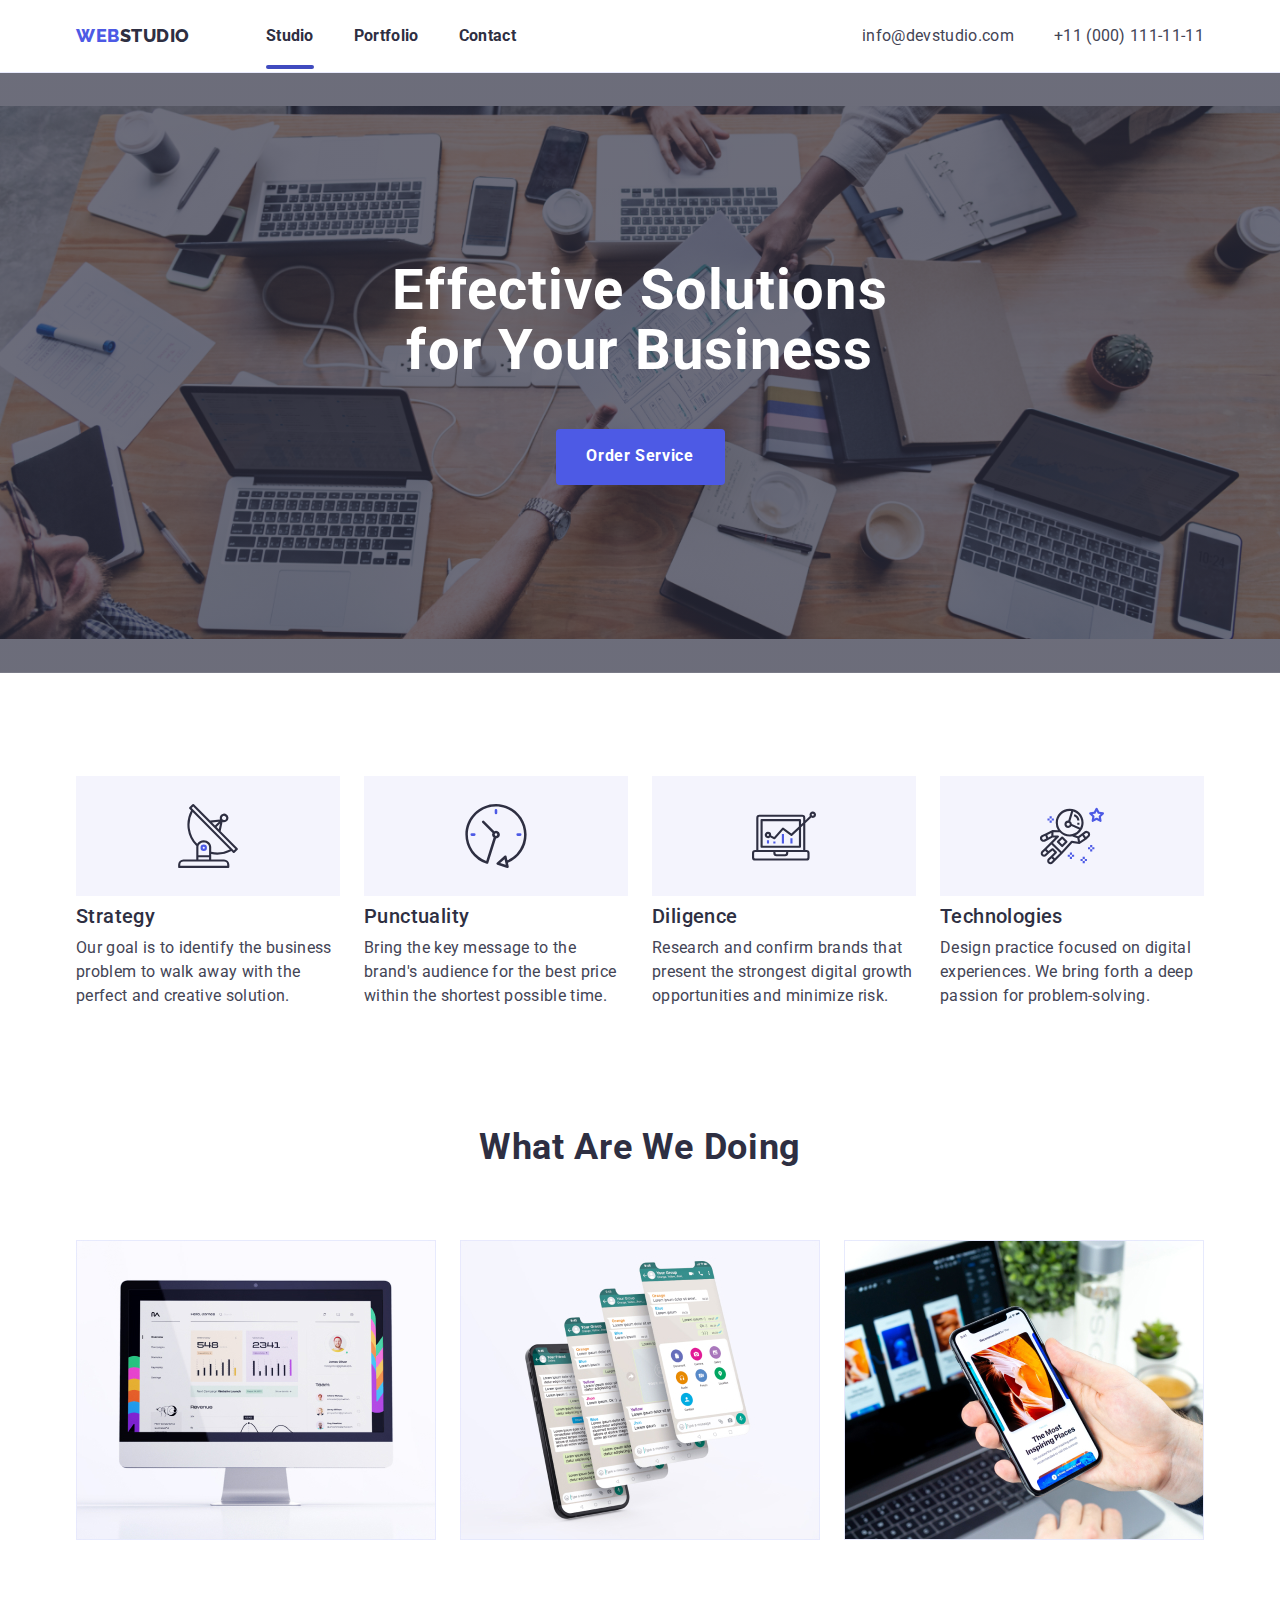
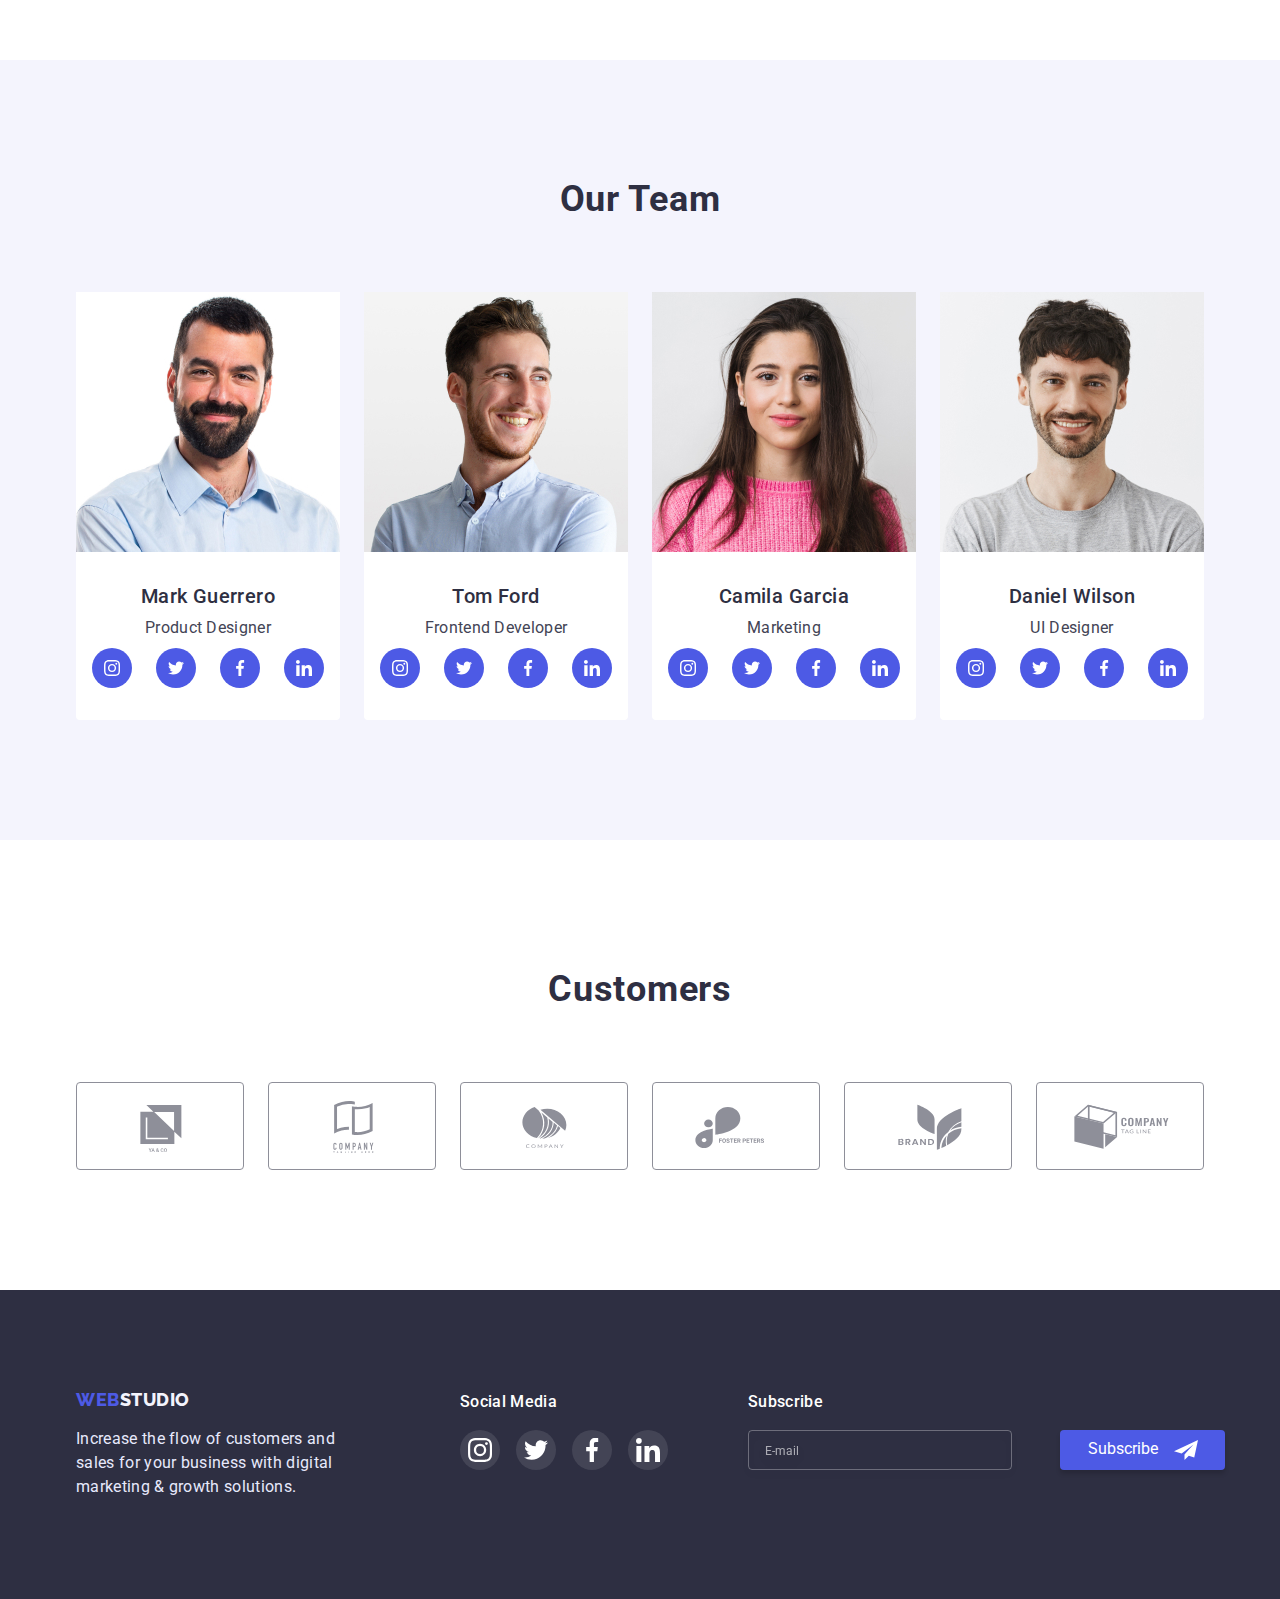
==== index.html @ 1f93812c "Initial commit" ====
<!DOCTYPE html>
<html lang="en">
<head>
    <meta charset="UTF-8">
    <meta http-equiv="X-UA-Compatible" content="IE=edge">
    <meta name="viewport" content="width=device-width, initial-scale=1.0">
    <title>WEBSTUDIO</title>
    <link rel="preconnect" href="https://fonts.googleapis.com">
    <link rel="preconnect" href="https://fonts.gstatic.com" crossorigin>
    <link href="https://fonts.googleapis.com/css2?family=Raleway:wght@800&family=Roboto:wght@400;500;700&display=swap" rel="stylesheet">
    <link rel="stylesheet" href="./css/modern-normalize.css">
    <link rel="stylesheet" href="./css/styles.css">
</head>
<body>
    <header class="header-site"> 
        <div class="container">
            
            <nav class="navigation">
                <a href=“/“ class="header-logo link"> <span class="header-logo-item">WEB</span>STUDIO</a>
                <ul class="header-list list ">
                    <li class="header-item">
                        <a href="./index.html" class="header-link link current ">Studio</a></li>
                    <li class="header-item">
                        <a href="./portfolio.html" class="header-link link  ">Portfolio</a></li>
                    <li class="header-item">
                        <a href="/contact" class="header-link link  ">Contact</a></li>
                </ul>
     </nav>
            <a href="mailto:info@devstudio.com" class="header-mail link" >info@devstudio.com </a>   
            <a href="tel:+110001111111" class="header-tel link" >+11 (000) 111-11-11</a>    
    </div>        
    </header>

    <main class="main-site">
        <section class="hero">
            <div class="container">
                    <h1 class="hero-title">Effective Solutions <br> for Your Business</h1>
                     <button type="button" class="hero-btn" data-modal-open>Order Service</button> 
                     <div>
                </section>
       <section class="solution">
        <div class="container">
            <!-- <ul class="solution-icons-list list">
                <li class="solution-icon-item">
                   
                </li>
                <li class="solution-icon-item">
                     
                </li>
                <li class="solution-icon-item">
                     
                </li>
                <li class="solution-icon-item">
                    
                </li>
            </ul> -->
        <ul class="solution-list list">
            <li class="solution-item"> 
                <div class="solution-icon-item">
                     <svg class="solution-icon" width="64px" height="64px">
                        <use href="./img/sprite.svg#icon-antenna"></use>
                    </svg> 
                </div>  
                     <h3 class="solution-pre-title">Strategy</h3> 
                       <p class="solution-item-text">
                        Our goal is to identify the business 
                        problem to walk away with the 
                        perfect and creative solution.
                        </p>              
            </li>
            <li class="solution-item">
                <div class="solution-icon-item">
                     <svg class="solution-icon" width="64px" height="64px">
                        <use href="./img/sprite.svg#icon-clock"></use>
                    </svg>    
                </div>                   
                <h3 class="solution-pre-title">Punctuality</h3> 
                <p class="solution-item-text">Bring the key message to the 
                brand's audience for the best price 
                   within the shortest possible time. </p>
               
            </li>
            <li class="solution-item">
                <div class="solution-icon-item">
                 <svg class="solution-icon" width="64px" height="64px">
                        <use href="./img/sprite.svg#icon-diagram"></use>
                    </svg>         
                 </div>     
                <h3 class="solution-pre-title">Diligence</h3> 
                    <p class="solution-item-text"> Research and confirm brands that 
                    present the strongest digital growth
                    opportunities and minimize risk. </p>               
            </li>
            <li class="solution-item"> 
                <div class="solution-icon-item">
                 <svg class="solution-icon" width="64px" height="64px">
                        <use href="./img/sprite.svg#icon-astronaut"></use>
                    </svg>   
                 </div>                           
                <h3 class="solution-pre-title">Technologies</h3>
                   <p class="solution-item-text">Design practice focused on digital
                experiences. We bring forth a deep 
                   passion for problem-solving. </p>              
            </li>
        </ul>
            </div>
        </section>    
        <section class="work">
            <div class="container">
            <h2 class="work-title"> What are we doing </h2>
                <ul class="work-list list">
                    <li class="work-item"><img src="img/computer.jpg" alt="computer" width="360" height="300"></li>
                    <li class="work-item"><img src="img/phones.jpg" alt="phones" width="360" height="300"></li>
                    <li class="work-item"><img src="img/phone-laptop.jpg" alt="phone-laptop" width="360" height="300"></li>
                </ul>
            </div>               
        </section>
        <section class="team">
            <div class="container">
            <h2 class="team-title"> Our Team </h2>
                <ul class="team-list list">
                    <li class="team-item">
                        <img class="team-item-img"  src="img/Mark-Guerrero.jpg" alt="Foto Mark-Guerrero" width="264" />
                        <div class="team-item-padding">
                            <h3 class="team-item-name" >Mark Guerrero</h3>
                        <p class="team-item-position">Product Designer</p>
                        <ul class="team-soc-list list">
                            <li class="team-soc-item">
                            <a href="" class="team-soc-link link">
                                <svg class="team-icon" width="16px" height="16px">
                        <use href="./img/sprite.svg#icon-instagram"></use>
                    </svg>
                            </a>
                        </li>
                            <li class="team-soc-item">
                                <a href="" class="team-soc-link link">
                                    <svg class="team-icon" width="16px" height="16px">
                        <use href="./img/sprite.svg#icon-twitter"></use>
                    </svg>
                                </a>
                            </li>
                            <li class="team-soc-item">
                                <a href="" class="team-soc-link link">
                                    <svg class="team-icon" width="16px" height="16px">
                        <use href="./img/sprite.svg#icon-facebook"></use>
                    </svg>
                                </a>
                            </li>
                            <li class="team-soc-item">
                                <a href="" class="team-soc-link link">
                                    <svg class="team-icon" width="16px" height="16px">
                        <use href="./img/sprite.svg#icon-linkedin"></use>
                 </svg>
                                </a>
                            </li>
                        </ul>
                        </div>
                    </li>
                    <li class="team-item">
                        <img class="team-item-img" src="img/Tom-Ford.jpg" alt="Foto Tom-Ford" width="264" />
                        <div class="team-item-padding">
                        <h3 class="team-item-name" >Tom Ford</h3>
                        <p class="team-item-position">Frontend Developer</p>
                        <ul class="team-soc-list list">
                            <li class="team-soc-item">
                            <a href="" class="team-soc-link link">
                                <svg class="team-icon" width="16px" height="16px">
                        <use href="./img/sprite.svg#icon-instagram"></use>
                    </svg>
                            </a>
                        </li>
                            <li class="team-soc-item">
                                <a href="" class="team-soc-link link">
                                    <svg class="team-icon" width="16px" height="16px">
                        <use href="./img/sprite.svg#icon-twitter"></use>
                    </svg>
                                </a>
                            </li>
                            <li class="team-soc-item">
                                <a href="" class="team-soc-link link">
                                    <svg class="team-icon" width="16px" height="16px">
                        <use href="./img/sprite.svg#icon-facebook"></use>
                    </svg>
                                </a>
                            </li>
                            <li class="team-soc-item">
                                <a href="" class="team-soc-link link">
                                    <svg class="team-icon" width="16px" height="16px">
                        <use href="./img/sprite.svg#icon-linkedin"></use>
                 </svg>
                                </a>
                            </li>
                        </ul>
                        </div>
                    </li>
                    <li class="team-item">
                        <img class="team-item-img" src="img/Camila-Garcia.jpg" alt="Foto Camila-Garcia" width="264" />
                        <div class="team-item-padding">
                        <h3 class="team-item-name" >Camila Garcia</h3>
                        <p class="team-item-position">Marketing</p>
                        <ul class="team-soc-list list">
                            <li class="team-soc-item">
                            <a href="" class="team-soc-link link">
                                <svg class="team-icon" width="16px" height="16px">
                        <use href="./img/sprite.svg#icon-instagram"></use>
                    </svg>
                            </a>
                        </li>
                            <li class="team-soc-item">
                                <a href="" class="team-soc-link link">
                                    <svg class="team-icon" width="16px" height="16px">
                        <use href="./img/sprite.svg#icon-twitter"></use>
                    </svg>
                                </a>
                            </li>
                            <li class="team-soc-item">
                                <a href="" class="team-soc-link link">
                                    <svg class="team-icon" width="16px" height="16px">
                        <use href="./img/sprite.svg#icon-facebook"></use>
                    </svg>
                                </a>
                            </li>
                            <li class="team-soc-item">
                                <a href="" class="team-soc-link link">
                                    <svg class="team-icon" width="16px" height="16px">
                        <use href="./img/sprite.svg#icon-linkedin"></use>
                 </svg>
                                </a>
                            </li>
                        </ul>
                        </div>
                    </li>
                    <li class="team-item">
                        <img class="team-item-img" src="img/Daniel-Wilson.jpg" alt="Foto Daniel-Wilson" width="264" />
                        <div class="team-item-padding">
                        <h3 class="team-item-name">Daniel Wilson</h3>
                        <p class="team-item-position">UI Designer</p>
                        <ul class="team-soc-list list">
                            <li class="team-soc-item">
                            <a href="" class="team-soc-link link">
                                <svg class="team-icon" width="16px" height="16px">
                        <use href="./img/sprite.svg#icon-instagram"></use>
                    </svg>
                            </a>
                        </li>
                            <li class="team-soc-item">
                                <a href="" class="team-soc-link link">
                                    <svg class="team-icon" width="16px" height="16px">
                        <use href="./img/sprite.svg#icon-twitter"></use>
                    </svg>
                                </a>
                            </li>
                            <li class="team-soc-item">
                                <a href="" class="team-soc-link link">
                                    <svg class="team-icon" width="16px" height="16px">
                        <use href="./img/sprite.svg#icon-facebook"></use>
                    </svg>
                                </a>
                            </li>
                            <li class="team-soc-item">
                                <a href="" class="team-soc-link link">
                                    <svg class="team-icon" width="16px" height="16px">
                        <use href="./img/sprite.svg#icon-linkedin"></use>
                 </svg>
                                </a>
                            </li>
                        </ul>
                        </div>
                    </li>
                </ul>
            </div>
            </section>
            <section class="customers">
                <div class="container">
                    <h2 class="customers-title">Customers</h2>

                    <ul class="customers-list list">
                        <li class="customers-item"> <a href="" class="customers-link link">
                            <svg class="customers-icon" width="104px" height="56px">
                                <use href="./img/sprite.svg#icon-Logo"></use>
                            </svg>
                        </a>
                        </li>
                        <li class="customers-item">  <a href="" class="customers-link link">
                              <svg class="customers-icon" width="104px" height="56px">
                                <use href="./img/sprite.svg#icon-Logo-2"></use>
                            </svg>
                        </a>
                        </li>
                        <li class="customers-item"> <a href="" class="customers-link link">
                              <svg class="customers-icon" width="104px" height="56px">
                                <use href="./img/sprite.svg#icon-Logo-3"></use>
                            </svg>
                        </a>
                        </li>
                        <li class="customers-item"> <a href="" class="customers-link link">
                              <svg class="customers-icon" width="104px" height="56px">
                                <use href="./img/sprite.svg#icon-Logo-4"></use>
                            </svg>
                        </a>
                        </li>
                        <li class="customers-item"> <a href="" class="customers-link link">
                              <svg class="customers-icon" width="104px" height="56px">
                                <use href="./img/sprite.svg#icon-Logo-5"></use>
                            </svg>
                        </a>
                        </li>
                        <li class="customers-item"> <a href="" class="customers-link link">
                              <svg class="customers-icon" width="104px" height="56px">
                                <use href="./img/sprite.svg#icon-Logo-6"></use>
                            </svg>
                        </a>
                        </li>
                    </ul>
                </div>
            </section>
    </main>
        
    <footer class="footer-site">
        <div class="container">
            <div class="footer-items">
            <div class="footer-first-block">
            <a href=“/“ class="footer-logo link"  > <span class="foter-logo-item">WEB</span>STUDIO </a>                                
                   <p class="footer-text"> 
                   Increase the flow of customers and
                   sales for your business with digital
                   marketing & growth solutions.
                   </p>
               </div>
                <div class="social">
                    <h2 class="footer-social-title">Social media</h2>
                    <ul class="social-list list">
                        <li class="social-item">
                            <a href="" class="social-link">
                        <svg class="footer-soc-icon" width="24px" height="24px">
                        <use href="./img/sprite.svg#icon-instagram"></use>
                        </svg>
                        </a>
                    </li>
                        <li class="social-item">
                            <a href="" class="social-link">
                            <svg class="footer-soc-icon" width="24px" height="24px">
                            <use href="./img/sprite.svg#icon-twitter"></use>
                        </svg>
                            </a>
                        </li>
                        <li class="social-item">
                            <a href="" class="social-link">
                            <svg class="footer-soc-icon" width="24px" height="24px">
                            <use href="./img/sprite.svg#icon-facebook"></use>
                            </svg>
                        </a>
                    </li>
                        <li class="social-item">
                            <a href="" class="social-link">
                            <svg class="footer-soc-icon" width="24px" height="24px">
                            <use href="./img/sprite.svg#icon-linkedin"></use>
                            </svg>
                            </a>
                        </li>
                    </ul>
                </div>
           

             <div class="subscribe">
                <h2 class="subscribe-title">Subscribe</h2>
                    <form action="" class="subscribe-form">
                        <input type="email" class="subscribe-input" name="user_e-mail" placeholder="E-mail" required>
                        <div class="subscribe-btn-position">
                        <button type="submit" class="subscribe-button">Subscribe
                             <svg class="subscribe-btn-sprite" width="24px" height="24px">
                            <use href="./img/sprite.svg#icon-Subscribe"></use>
                            </svg>
                        </button>
                    </div>
                    </form>
                
             </div>
             </div>
           </div>  
    </footer>    
    <div class="backdrop is-hidden" data-modal>
			<div class="modal">
				<button type="button" class="modal-close-btn" data-modal-close >
					<svg class="modal-close-btn-icon" width="8px" height="8px"> 
					<use href="./img/sprite.svg#icon-close"></use>
				</svg>
				</button>
				<p class="text-message">Leave your contacts and we will call you back</p>
				<form class="modal-form">
					<label class="modal-form-field">
						<span class="modal-form-input-desc">Name</span>	
						<span class="modal-form-input-wrapper">
						<input 
						type="text" 
						name="user_name" 
						class="modal-form-input"
						required
						pattern="[a-zA-Za-яА-Я]+"
						minlength="2"
						/>
						<span class="modal-form-input-icon">
					
						<svg class="form-icon" width="18px" height="18px">
						<use href="./img/sprite.svg#icon-person-modal"></use>
						</svg>
					</span>
						</span>
					</label>
					<label class="modal-form-field">
						<span class="modal-form-input-desc">Phone</span>
						<span class="modal-form-input-wrapper">	
						<input
						 type="tel" 
						name="user_phone" 
						class="modal-form-input" 
						required 
						pattern="[0-9]{3}-[0-9]{3}-[0-9]{2}-[0-9]{2}"
						title="xxx-xxx-xx-xx"
						/>
						<span class="modal-form-input-icon">
						<svg class="form-icon" width="18px" height="18px">
						<use href="./img/sprite.svg#icon-phone-modal"></use>
						</svg>
					</span>

						</span>
					</label>
					<label class="modal-form-field">
						<span class="modal-form-input-desc">Email</span>	
						<span class="modal-form-input-wrapper">	
						<input
						 type="email"
						 name="user_email" 
						 class="modal-form-input" 
						 required 
						 />
						 <span class="modal-form-input-icon">
						<svg class="form-icon" width="18px" height="18px">
						<use href="./img/sprite.svg#icon-email-modal"></use>
						</svg>

						 </span>
						 </span>
					</label>
					<label class="modal-form-field">
						<span class="modal-form-input-desc">Comment</span>	
						<textarea
						name="user_message"
	
						class="modal-form-message"
						placeholder="Text input"
						></textarea>
					</label>
					<input id="user-policy" type="checkbox" name="user_policy" class="modal-form-check visually-hidden" />
					<label for="user-policy" class="modal-form-check-desc">I accept the terms and conditions of the&nbsp;<a href="">Privacy Policy</a>
					</label>
					<button type="submit" class="modal-form-submit">Send</button>

				</form>
				

			</div>

		</div>
		<script src="./modal.js"></script>
</body>                
</html>
---- css/styles.css ----
/** @format */

:root {
  --first-text-color: #ffffff;
  --second-text-color: #2e2f42;
  --third-text-color: #434455;
}
p,
h1,
h2,
h3,
h4,
h5,
h6 {
  margin: 0;
}
ul,
ol {
  margin: 0;
  padding-left: 0;
}

img {
  display: block;
}
body {
  font-family: "Roboto", sans-serif;
}
.list {
  list-style: none;
}
.link {
  text-decoration: none;
}
.container {
  width: 1158px;
  padding-left: 15px;
  padding-right: 15px;
  margin: 0 auto;
  /* border: 1px solid red; */
}

/*-----------------HEADER--------------- */
.header-site {
  background-color: var(--first-text-color);
  padding-top: 24px;
  padding-bottom: 24px;
  border-bottom: 1px solid #e7e9fc;
}
.header-site > .container {
  display: flex;
  align-items: center;
}
.navigation {
  display: flex;
  align-items: center;
  margin-right: auto;
  gap: 76px;
}
.header-list {
  display: flex;
  gap: 40px;
}
.header-logo {
  font-family: "Raleway", sans-serif;
  font-weight: 800;
  font-size: 18px;
  line-height: 1.33;
  letter-spacing: 0.03em;
  text-transform: uppercase;
  color: var(--second-text-color);
}
.header-logo-item {
  font-family: "Raleway", sans-serif;
  font-weight: 800;
  font-size: 18px;
  line-height: 1.33;
  letter-spacing: 0.03em;
  text-transform: uppercase;
  color: #4d5ae5;
}
.header-link:hover {
  color: #404bbf;
}
.header-link:focus {
  color: #404bbf;
}
.header-link {
  font-weight: 700;
  font-size: 16px;
  line-height: 1.5;
  letter-spacing: 0.02em;
  color: var(--second-text-color);
  position: relative;
  transition: color 250ms cubic-bezier(0.4, 0, 0.2, 1);
}
.header-link.current::after {
  content: "";
  position: absolute;
  width: 100%;
  height: 4px;
  background: #404bbf;
  border-radius: 2px;
  left: 0;
  bottom: -24px;
}
.header-mail {
  font-size: 16px;
  line-height: 1.5;
  letter-spacing: 0.02em;
  color: var(--third-text-color);
  margin-right: 40px;
  transition: color 250ms cubic-bezier(0.4, 0, 0.2, 1);
}
.header-mail:hover {
  color: #404bbf;
}
.header-mail:focus {
  color: #404bbf;
}
.header-tel {
  font-size: 16px;
  line-height: 1.5;
  letter-spacing: 0.02em;
  text-transform: uppercase;
  color: var(--third-text-color);
  transition: color 250ms cubic-bezier(0.4, 0, 0.2, 1);
}
.header-tel:hover {
  color: #404bbf;
}
.header-tel:focus {
  color: #404bbf;
}

/*-----------------MAIN S-1--------------- */
.hero {
  background-image: linear-gradient(
      rgba(46, 47, 66, 0.7),
      rgba(46, 47, 66, 0.7)
    ),
    url(../img/people-office\ .jpg);
  background-repeat: no-repeat;
  background-position: center;
  background-size: 100%;
  padding-top: 188px;
  padding-bottom: 188px;
  display: flex;
}
.hero-title {
  font-weight: 700;
  font-size: 56px;
  line-height: 1.07;
  text-align: center;
  letter-spacing: 0.02em;
  color: var(--first-text-color);
  margin-bottom: 48px;
}
.hero-btn {
  width: 169px;
  height: 56px;
  font-family: inherit;
  font-weight: 700;
  font-size: 16px;
  line-height: 1.18;
  letter-spacing: 0.04em;
  align-items: center;
  cursor: pointer;
  color: var(--first-text-color);
  background: #4d5ae5;
  border: none;
  border-radius: 4px;
  display: block;
  margin: auto;
  transition: box-shadow 250ms cubic-bezier(0.4, 0, 0.2, 1);
}
.hero-btn:hover {
  box-shadow: 0px 4px 4px rgba(0, 0, 0, 0.15);
}
/*-----------------MAIN S-2--------------- */
.solution {
  background-color: var(--first-text-color);
  padding-top: 103px;
}

/* .solution-icons-list {
  display: flex;
  gap: 24px;
  margin-bottom: 8px;
} */

.solution-list {
  display: flex;
  gap: 24px;
}
.solution-item {
  width: 264px;
}
.solution-pre-title {
  font-weight: 500;
  font-size: 20px;
  line-height: 1.2;
  letter-spacing: 0.02em;
  color: #2e2f42;
  margin-bottom: 8px;
}
.solution-item-text {
  font-size: 16px;
  line-height: 1.5;
  letter-spacing: 0.02em;
  color: var(--third-text-color);
}
.solution-icon-item {
  background-color: #f4f4fd;
  width: 264px;
  height: 120px;
  display: flex;
  justify-content: center;
  align-items: center;
  margin-bottom: 8px;
}

/*-----------------MAIN S-3--------------- */
.work {
  background-color: var(--first-text-color);
  padding-top: 120px;
  padding-bottom: 120px;
}
.work-title {
  font-weight: 700;
  font-size: 36px;
  line-height: 1.11;
  text-align: center;
  letter-spacing: 0.02em;
  text-transform: capitalize;
  color: var(--second-text-color);
}
.work-list {
  display: flex;
  gap: 24px;
  margin-top: 72px;
}
.work-item {
}
/*-----------------MAIN S-4--------------- */
.team {
  background-color: #f4f4fd;
  padding-top: 120px;
  padding-bottom: 120px;
}
.team-title {
  font-weight: 700;
  font-size: 36px;
  line-height: 1.11;
  text-align: center;
  letter-spacing: 0.02em;
  text-transform: capitalize;
  color: var(--second-text-color);
}
.team-list {
  display: flex;
  gap: 24px;
  margin-top: 72px;
}

.team-item {
  background-color: var(--first-text-color);
  border-radius: 0px 0px 4px 4px;
  transition: box-shadow 250ms cubic-bezier(0.4, 0, 0.2, 1);
}
.team-item:hover {
  box-shadow: 0px 1px 6px rgba(46, 47, 66, 0.08),
    0px 1px 1px rgba(46, 47, 66, 0.16), 0px 2px 1px rgba(46, 47, 66, 0.08);
}
.team-item-name {
  font-weight: 500;
  font-size: 20px;
  line-height: 1.2;
  text-align: center;
  letter-spacing: 0.02em;
  color: var(--second-text-color);
}
.team-item-position {
  font-size: 16px;
  line-height: 1.5;
  text-align: center;
  letter-spacing: 0.02em;
  color: var(--third-text-color);
  margin-top: 8px;
}
.team-item-padding {
  padding: 32px 16px 32px 16px;
}
.team-soc-list {
  display: flex;
  justify-content: center;
  gap: 24px;
  padding-top: 8px;
}
.team-soc-item {
  width: 40px;
  height: 40px;
}
.team-soc-link {
  width: 100%;
  height: 100%;
  background-color: #4d5ae5;
  border-radius: 50%;
  display: flex;
  align-items: center;
  justify-content: center;
  transition: background-color 250ms cubic-bezier(0.4, 0, 0.2, 1);
}
.team-icon {
  fill: var(--first-text-color);
}
.team-soc-link:hover {
  background-color: #404bbf;
}
.team-soc-link:focus {
  background-color: #404bbf;
}
/*-----------------MAIN S-5--------------- */
.customers {
  background-color: #ffffff;
  padding-top: 130px;
  padding-bottom: 120px;
}
.customers-title {
  font-weight: 700;
  font-size: 36px;
  line-height: 1.11;
  text-align: center;
  letter-spacing: 0.02em;
  text-transform: capitalize;
  color: var(--second-text-color);
}
.customers-list {
  display: flex;
  gap: 24px;
  padding-top: 72px;
}
.customers-item {
  width: 168px;
  height: 88px;
}
.customers-link {
  display: flex;
  width: 100%;
  height: 100%;
  align-items: center;
  justify-content: center;
  border: 1px solid #8e8f99;
  border-radius: 4px;
  transition: border-color 250ms cubic-bezier(0.4, 0, 0.2, 1);
}
.customers-icon {
  fill: #8e8f99;
  transition: fill 250ms cubic-bezier(0.4, 0, 0.2, 1);
}
.customers-link:hover {
  border-color: #404bbf;
}
.customers-link:hover .customers-icon {
  fill: #404bbf;
}
.customers-link:focus {
  border-color: #404bbf;
}
.customers-link:focus .customers-icon {
  fill: #404bbf;
}

/*-----------------FOOTER--------------- */
.footer-site {
  background-color: var(--second-text-color);
  padding-top: 100px;
  padding-bottom: 100px;
}
.footer-first-block {
  margin-right: 120px;
}
.footer-logo {
  font-family: "Raleway";
  font-style: normal;
  font-weight: 800;
  font-size: 18px;
  line-height: 1.16;
  display: flex;
  align-items: center;
  letter-spacing: 0.03em;
  text-transform: uppercase;
  color: #f4f4fd;
}
.foter-logo-item {
  font-family: "Raleway", sans-serif;
  font-weight: 800;
  font-size: 18px;
  line-height: 1.16;
  letter-spacing: 0.03em;
  text-transform: uppercase;
  color: #4d5ae5;
}
.footer-text {
  width: 264px;
  font-size: 16px;
  line-height: 1.5;
  letter-spacing: 0.02em;
  color: #e7e9fc;
  margin-top: 16px;
}
.social {
}
.footer-social-title {
  font-weight: 500;
  font-size: 16px;
  line-height: 1.5;
  text-align: left;
  letter-spacing: 0.02em;
  text-transform: capitalize;
  color: var(--first-text-color);
}
.social-list {
  display: flex;
  align-items: center;
  justify-content: center;
  gap: 16px;
}
.social-item {
  width: 40px;
  height: 40px;
  margin-top: 16px;
}
.social-link {
  width: 100%;
  height: 100%;
  background-color: rgba(255, 255, 255, 0.1);
  border-radius: 50%;
  display: flex;
  align-items: center;
  justify-content: center;
  transition: background-color 250ms cubic-bezier(0.4, 0, 0.2, 1);
}
.social-link:hover {
  background-color: #31d0aa;
}
.social-link:focus {
  background-color: #31d0aa;
}
.footer-soc-icon {
  fill: var(--first-text-color);
}

.footer-items {
  display: flex;
}
.subscribe {
  padding-left: 80px;
}
.subscribe-title {
  font-weight: 500;
  font-size: 16px;
  line-height: 1.5;
  text-align: left;
  letter-spacing: 0.02em;
  text-transform: capitalize;
  color: var(--first-text-color);
}
.subscribe-form {
  display: flex;
  align-items: center;
  justify-content: center;
  gap: 24px;
  padding-top: 16px;
}
.subscribe-input {
  background: inherit;
  border: 1px solid rgba(255, 255, 255, 0.3);
  filter: drop-shadow(0px 4px 4px rgba(0, 0, 0, 0.15));
  border-radius: 4px;
  width: 264px;
  height: 40px;
  padding-left: 16px;
  color: #e7e9fc;
  font-size: 14px;
}
.subscribe-input::placeholder {
  font-size: 12px;
  line-height: 2;
  color: rgba(255, 255, 255, 0.6);
}
.subscribe-btn-position {
  display: flex;
}
.subscribe-button {
  position: relative;
  width: 165px;
  height: 40px;
  padding: 8px 24px;
  border-radius: 4px;
  background-color: #4d5ae5;
  box-shadow: 0px 4px 4px rgba(0, 0, 0, 0.15);
  border: 0;
  color: white;
  display: flex;
  transition: background-color 250ms cubic-bezier(0.4, 0, 0.2, 1);
  align-items: center;
  justify-content: center;
  margin-left: 24px;
  cursor: pointer;
}
.subscribe-button:hover {
  background-color: #404bbf;
  outline: none;
}
.subscribe-button:focus {
  background-color: #404bbf;
  outline: none;
}
.subscribe-btn-sprite {
  fill: var(--first-text-color);
  margin-left: 16px;
}

/*-----------------PORTFOLIO--------------- */
.header-site-portfolio {
  background-color: var(--first-text-color);
  padding-top: 24px;
  padding-bottom: 24px;
  border-bottom: 1px solid #e7e9fc;
}
.header-site-portfolio > .container {
  display: flex;
  align-items: center;
}
.section-portfolio {
  padding-top: 96px;
  padding-bottom: 120px;
}
.chose-list {
  display: flex;
  justify-content: center;
  gap: 24px;
}
.chose-item {
}
.chose-btn {
  font-weight: 700;
  font-size: 16px;
  line-height: 1.5;
  display: flex;
  align-items: center;
  text-align: center;
  letter-spacing: 0.04em;
  color: #4d5ae5;
  background: #f4f4fd;
  border: 1px solid #e7e9fc;
  border-radius: 4px;
  padding: 12px 24px 12px 24px;
  transition: color 250ms cubic-bezier(0.4, 0, 0.2, 1),
    box-shadow 250ms cubic-bezier(0.4, 0, 0.2, 1),
    background-color 250ms cubic-bezier(0.4, 0, 0.2, 1);
}
.chose-btn:hover {
  color: #ffffff;
  background-color: #404bbf;
  cursor: pointer;
  box-shadow: 0px 3px 1px rgba(0, 0, 0, 0.1), 0px 2px 1px rgba(0, 0, 0, 0.08),
    0px 2px 2px rgba(0, 0, 0, 0.12);
}
.chose-btn:focus {
  color: #ffffff;
  background: #404bbf;
  cursor: pointer;
  box-shadow: 0px 3px 1px rgba(0, 0, 0, 0.1), 0px 2px 1px rgba(0, 0, 0, 0.08),
    0px 2px 2px rgba(0, 0, 0, 0.12);
}
.gallery {
}
.gallery-list {
  display: flex;
  justify-content: center;
  column-gap: 24px;
  row-gap: 48px;
  flex-wrap: wrap;
  margin-top: 72px;
}
.gallery-item {
  width: 360px;
  height: 420px;
  /* border: 1px solid #e7e9fc; */
  transition: box-shadow 250ms cubic-bezier(0.4, 0, 0.2, 1);
}
.gallery-box {
  position: relative;
  overflow: hidden;
}
.gallery-text {
  position: absolute;
  top: 0;
  font-size: 16px;
  line-height: 1.5;
  color: var(--first-text-color);
  background-color: #4d5ae5;
  height: 100%;
  padding: 32px;
  transform: translateY(100%);
  transition: transform 250ms cubic-bezier(0.4, 0, 0.2, 1);
}
.gallery-item:hover .gallery-text {
  transform: translateY(0);
}
.gallery-item:hover {
  box-shadow: 0px 1px 6px rgba(46, 47, 66, 0.08),
    0px 1px 1px rgba(46, 47, 66, 0.16), 0px 2px 1px rgba(46, 47, 66, 0.08);
}
.gallery-item-pretitle {
  font-weight: 500;
  font-size: 20px;
  line-height: 1.2;
  letter-spacing: 0.02em;
  color: var(--second-text-color);
  margin-bottom: 8px;
  padding-left: 16px;
}
.gallery-item-position {
  font-size: 16px;
  line-height: 1.5;
  letter-spacing: 0.02em;
  padding-left: 16px;
  color: var(--third-text-color);
}
.gallery-item-padding {
  padding-top: 32px;
  padding-bottom: 32px;
  padding-left: 16px;
  padding-right: 16px;
}
/* ---------------------------MODAL---------------------- */
.backdrop {
  position: fixed;
  top: 0;
  left: 0;
  width: 100%;
  height: 100%;
  z-index: 100;
  background: rgba(46, 47, 66, 0.4);
  opacity: 1;
  transition: opacity 250ms cubic-bezier(0.4, 0, 0.2, 1),
    visibility 250ms cubic-bezier(0.4, 0, 0.2, 1);
  visibility: visible;
}
.modal {
  width: 408px;
  height: 576px;
  position: absolute;
  top: 50%;
  left: 50%;
  transform: translate(-50%, -50%);

  background: #fcfcfc;
  box-shadow: 0px 1px 1px rgba(0, 0, 0, 0.14), 0px 1px 3px rgba(0, 0, 0, 0.12),
    0px 2px 1px rgba(0, 0, 0, 0.2);
  border-radius: 4px;
  padding-top: 72px;
  padding-bottom: 24px;
  padding-right: 24px;
  padding-left: 24px;
}
.backdrop.is-hidden {
  opacity: 0;
  visibility: hidden;
  pointer-events: none;
}
.modal-close-btn {
  position: absolute;
  top: 24px;
  right: 24px;
  border-radius: 50%;
  background: #e7e9fc;
  border: 1px solid rgba(0, 0, 0, 0.1);
  padding: 0;
  width: 24px;
  height: 24px;
  align-items: center;
  justify-content: center;
  display: flex;
  transition: background-color 250ms cubic-bezier(0.4, 0, 0.2, 1),
    fill 250ms cubic-bezier(0.4, 0, 0.2, 1);
}

.modal-close-btn:hover,
.modal-close-btn:focus {
  background-color: #404bbf;
  fill: #ffffff;
}

.modal-form {
  display: flex;
  flex-direction: column;
}
.modal-form-input {
  width: 100%;
  height: 40px;
  border: 1px solid rgba(33, 33, 33, 0.2);
  border-radius: 4px;
  padding-left: 38px;
  outline: none;
  transition: border-color 250ms cubic-bezier(0.4, 0, 0.2, 1);
}
.footer-container-subscribe {
  margin-left: 80px;
}

.modal-form-input:focus {
  outline: none;
  border-color: #4d5ae5;
}
.modal-form-input:focus + .modal-form-input-icon {
  fill: #4d5ae5;
}
.modal-form-message {
  font-size: 12px;
  resize: none;
  width: 100%;
  height: 100px;
  padding-left: 16px;
  padding-top: 8px;
  padding-right: 16px;
  border: 1px solid rgba(33, 33, 33, 0.2);
  border-radius: 4px;
  outline: none;
  transition: border color 250ms cubic-bezier(0.4, 0, 0.2, 1);
}

.modal-form-message:focus {
  border-color: #4d5ae5;
  outline: none;
}
.text-message {
  font-weight: 500;
  font-size: 16px;
  line-height: 24px;
  text-align: center;
  letter-spacing: 0.02em;
  color: #2e2f42;
  margin-bottom: 16px;
}
.modal-form-message::placeholder {
  font-weight: 400;
  font-size: 14px;
  line-height: 16px;
  letter-spacing: 0.04em;
  color: rgba(117, 117, 117, 0.5);
}
.modal-form-input-desc {
  font-size: 12px;
  line-height: 16px;
  letter-spacing: 0.04em;
  color: #8e8f99;
  margin-bottom: 4px;
  display: block;
}
.modal-form-input-wrapper {
  position: relative;
}

.modal-form-field {
  margin-bottom: 8px;
}
.modal-form-input-icon {
  position: absolute;
  display: block;
  width: 12px;
  height: 12px;
  top: 50%;
  left: 16px;
  transform: translate(0, -50%);
  transition: fill 250ms cubic-bezier(0.4, 0, 0.2, 1);
}

.modal-form-check-desc::before {
  width: 16px;
  height: 16px;
  content: "";
  display: block;
  border: 1.5px solid #2e2f42;
  border-radius: 2px;
  cursor: pointer;
  margin-right: 8px;
}
.visually-hidden {
  position: absolute;
  width: 1px;
  height: 1px;
  margin: -1px;
  border: 0;

  white-space: nowrap;
  clip-path: inset(100%);
  clip: rect(0 0 0);
  overflow: hidden;
}
.modal-form-check:checked + .modal-form-check-desc::before {
  background-color: #404bbf;
  background-image: url(../img/checkmark.svg);
  background-repeat: no-repeat;
  background-position: center;
  border: none;
}
.modal-form-check:focus + .modal-form-check-desc::before {
  border-color: #404bbf;
}
.modal-form-check-desc {
  display: flex;
  align-items: center;
  font-weight: 400;
  font-size: 12px;
  line-height: 16px;
  letter-spacing: 0.04em;
  color: #757575;
  margin-bottom: 24px;
}

.modal-form-submit {
  min-width: 169px;
  padding-top: 12px;
  padding-bottom: 12px;
  padding-left: 10px;
  padding-right: 10px;
  background: #4d5ae5;

  border-radius: 4px;
  font-weight: 500;
  font-size: 16px;
  line-height: 24px;
  display: flex;
  align-self: center;
  justify-content: center;
  text-align: center;
  letter-spacing: 0.04em;
  color: #ffffff;
  outline: none;
  border-color: transparent;
  transition: color 250ms cubic-bezier(0.4, 0, 0.2, 1);
  cursor: pointer;
}
.modal-form-submit:hover,
.modal-form-submit:focus {
  background-color: #404bbf;
  color: #ffffff;
  box-shadow: 0px 4px 4px rgba(0, 0, 0, 0.15);
}
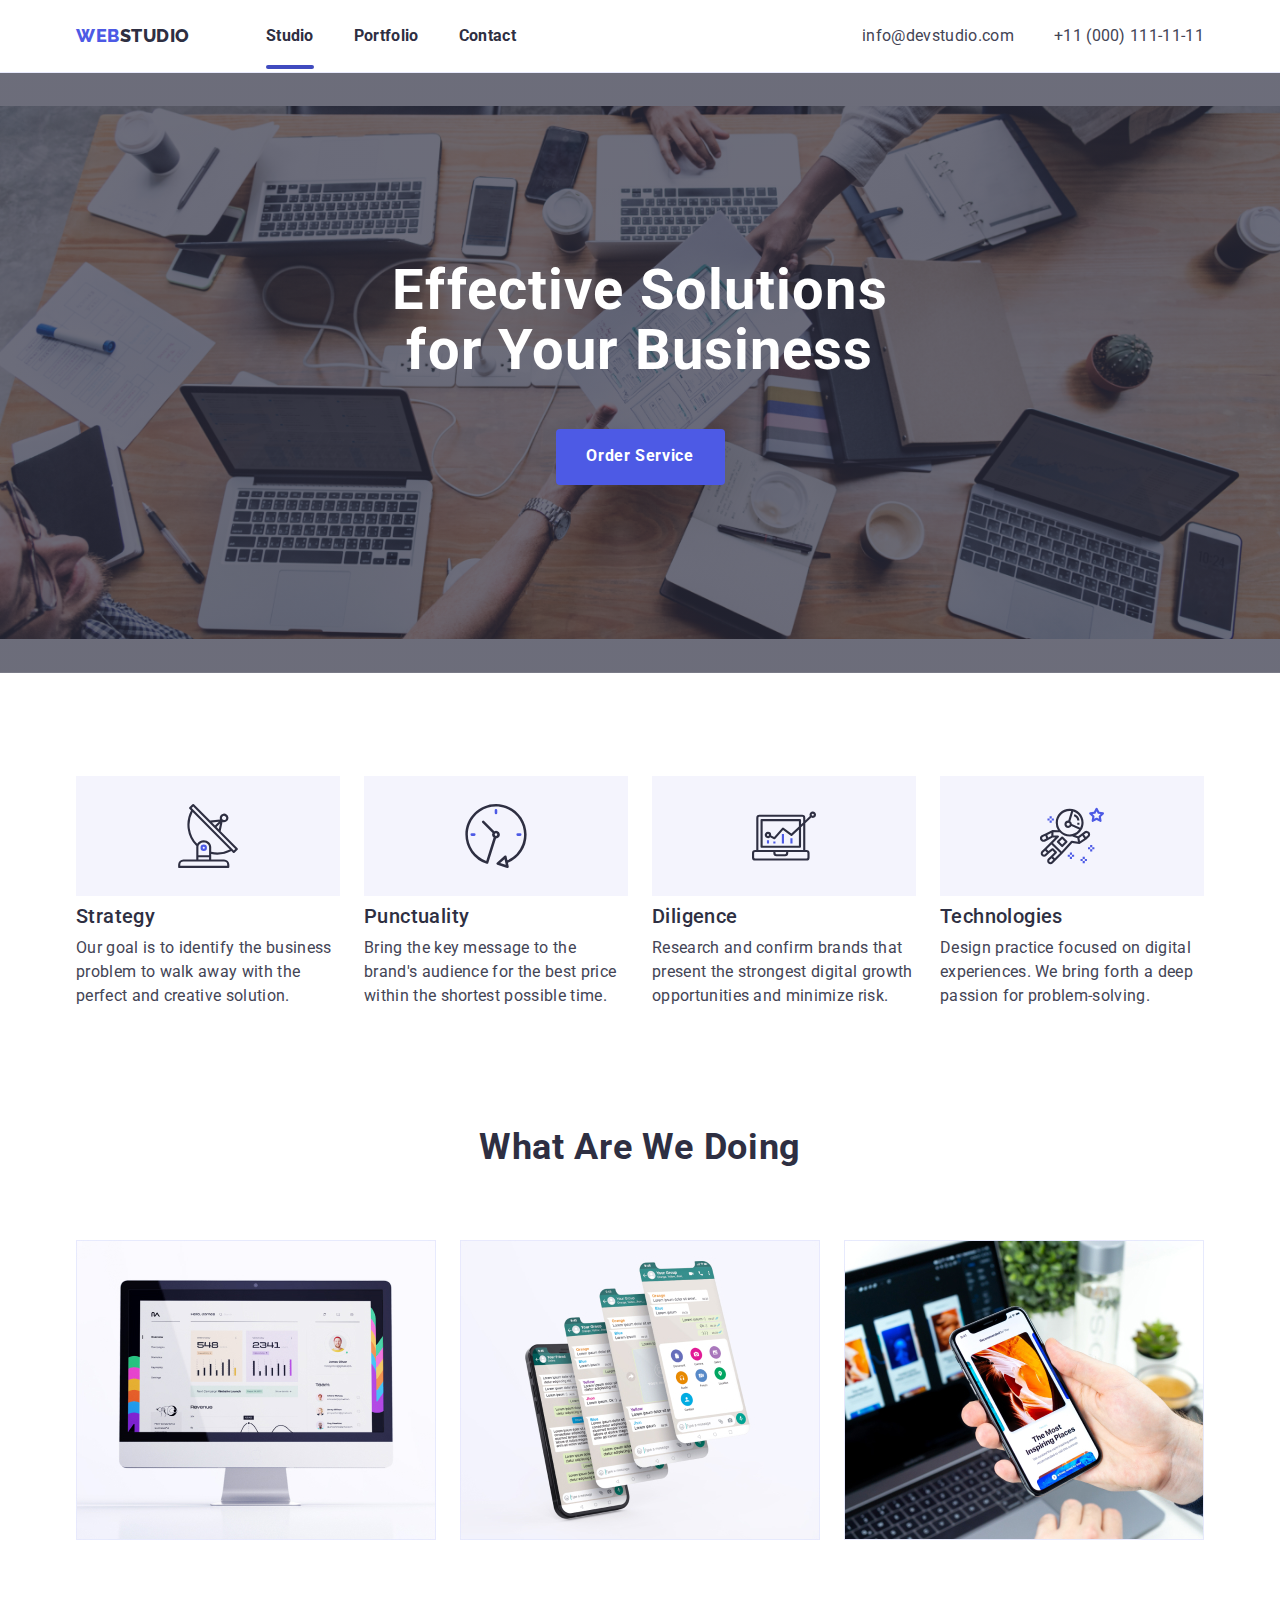
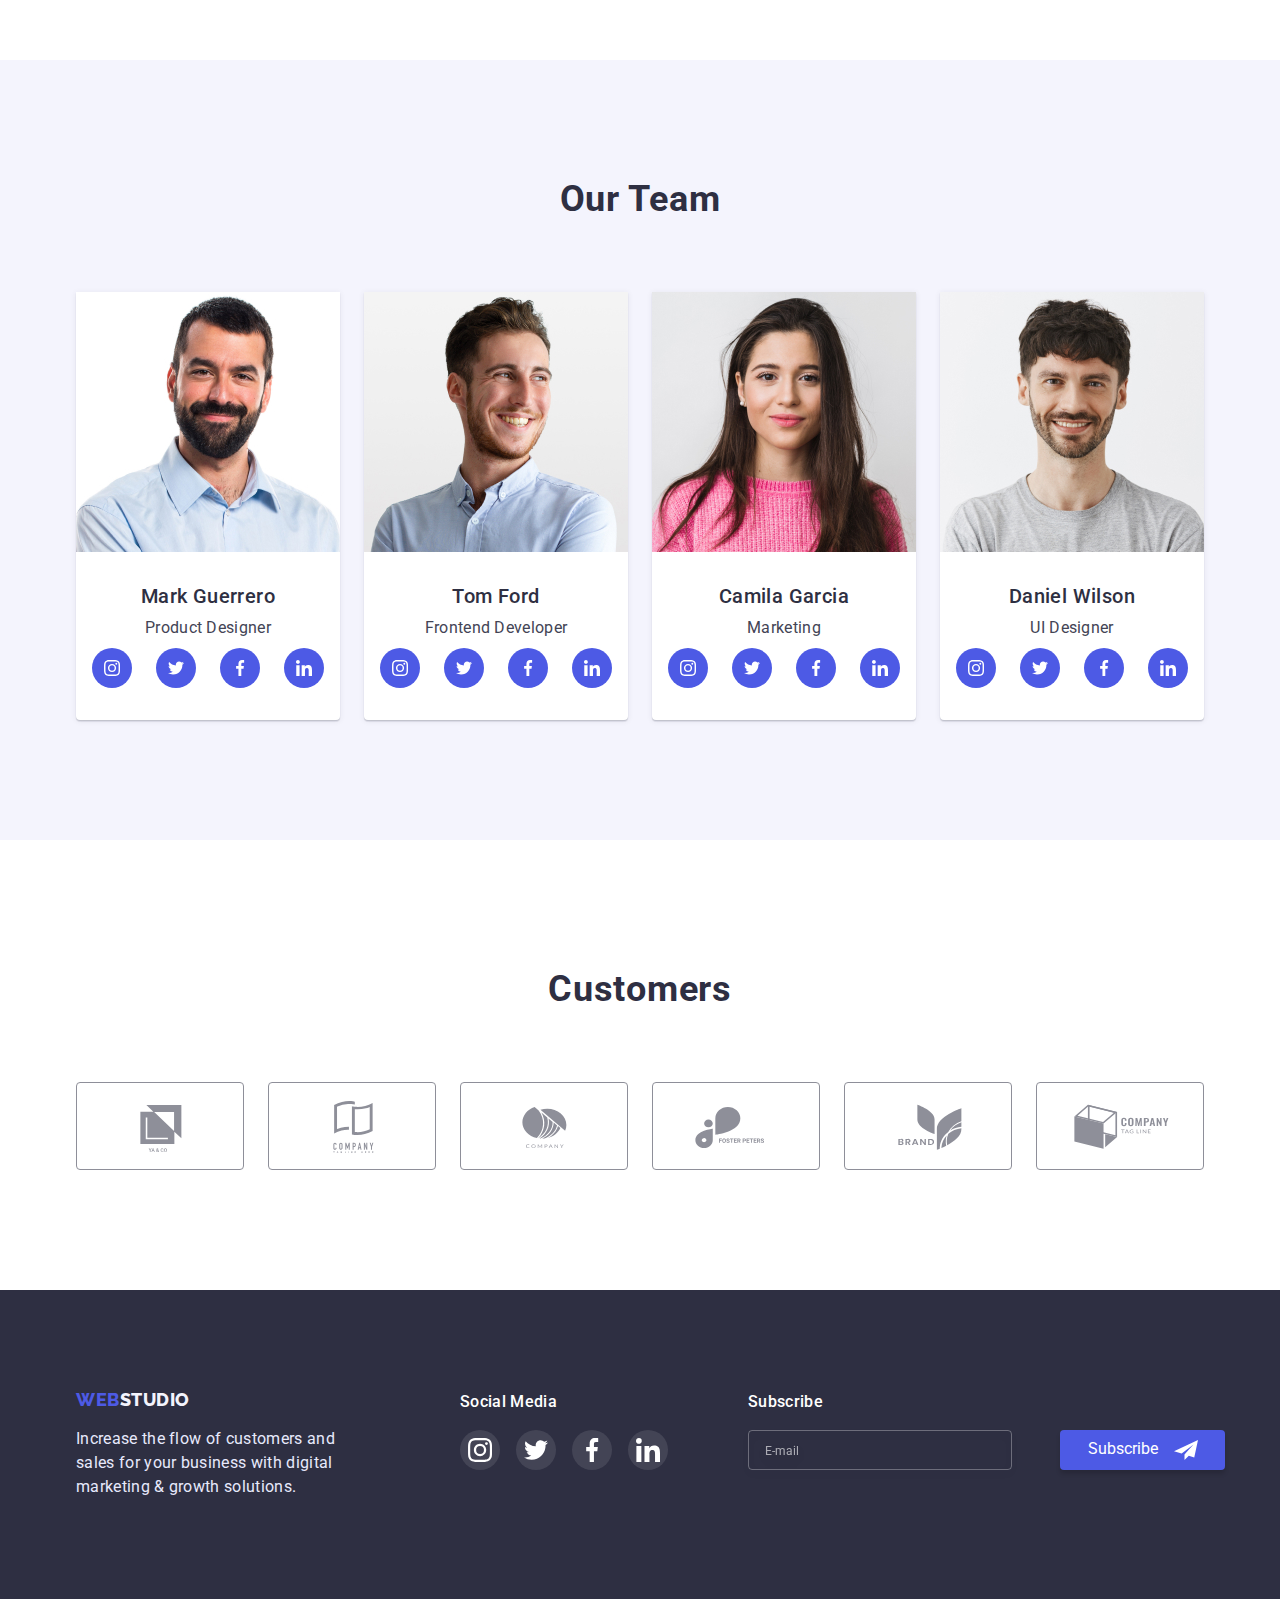
==== commit 0606dad1: "updated" ====
--- a/index.html
+++ b/index.html
@@ -399,12 +399,12 @@
 						pattern="[a-zA-Za-яА-Я]+"
 						minlength="2"
 						/>
-						<span class="modal-form-input-icon">
+						
 					
 						<svg class="form-icon" width="18px" height="18px">
 						<use href="./img/sprite.svg#icon-person-modal"></use>
 						</svg>
-					</span>
+					
 						</span>
 					</label>
 					<label class="modal-form-field">
@@ -415,14 +415,13 @@
 						name="user_phone" 
 						class="modal-form-input" 
 						required 
-						pattern="[0-9]{3}-[0-9]{3}-[0-9]{2}-[0-9]{2}"
-						title="xxx-xxx-xx-xx"
+						
 						/>
-						<span class="modal-form-input-icon">
+						
 						<svg class="form-icon" width="18px" height="18px">
 						<use href="./img/sprite.svg#icon-phone-modal"></use>
 						</svg>
-					</span>
+				
 
 						</span>
 					</label>
@@ -435,12 +434,12 @@
 						 class="modal-form-input" 
 						 required 
 						 />
-						 <span class="modal-form-input-icon">
+					
 						<svg class="form-icon" width="18px" height="18px">
 						<use href="./img/sprite.svg#icon-email-modal"></use>
 						</svg>
 
-						 </span>
+						 
 						 </span>
 					</label>
 					<label class="modal-form-field">
@@ -453,7 +452,7 @@
 						></textarea>
 					</label>
 					<input id="user-policy" type="checkbox" name="user_policy" class="modal-form-check visually-hidden" />
-					<label for="user-policy" class="modal-form-check-desc">I accept the terms and conditions of the&nbsp;<a href="">Privacy Policy</a>
+					<label for="user-policy" class="modal-form-check-desc">I accept the terms and conditions of the&nbsp;<a class="politics-link" href="">Privacy Policy</a>
 					</label>
 					<button type="submit" class="modal-form-submit">Send</button>
 
--- a/css/styles.css
+++ b/css/styles.css
@@ -266,9 +266,6 @@
 .team-item {
   background-color: var(--first-text-color);
   border-radius: 0px 0px 4px 4px;
-  transition: box-shadow 250ms cubic-bezier(0.4, 0, 0.2, 1);
-}
-.team-item:hover {
   box-shadow: 0px 1px 6px rgba(46, 47, 66, 0.08),
     0px 1px 1px rgba(46, 47, 66, 0.16), 0px 2px 1px rgba(46, 47, 66, 0.08);
 }
@@ -685,6 +682,7 @@
   align-items: center;
   justify-content: center;
   display: flex;
+  cursor: pointer;
   transition: background-color 250ms cubic-bezier(0.4, 0, 0.2, 1),
     fill 250ms cubic-bezier(0.4, 0, 0.2, 1);
 }
@@ -768,11 +766,11 @@
 .modal-form-field {
   margin-bottom: 8px;
 }
-.modal-form-input-icon {
+.form-icon {
   position: absolute;
   display: block;
-  width: 12px;
-  height: 12px;
+  width: 18px;
+  height: 24px;
   top: 50%;
   left: 16px;
   transform: translate(0, -50%);
@@ -851,3 +849,7 @@
   color: #ffffff;
   box-shadow: 0px 4px 4px rgba(0, 0, 0, 0.15);
 }
+
+.politics-link {
+  color: #4d5ae5;
+}
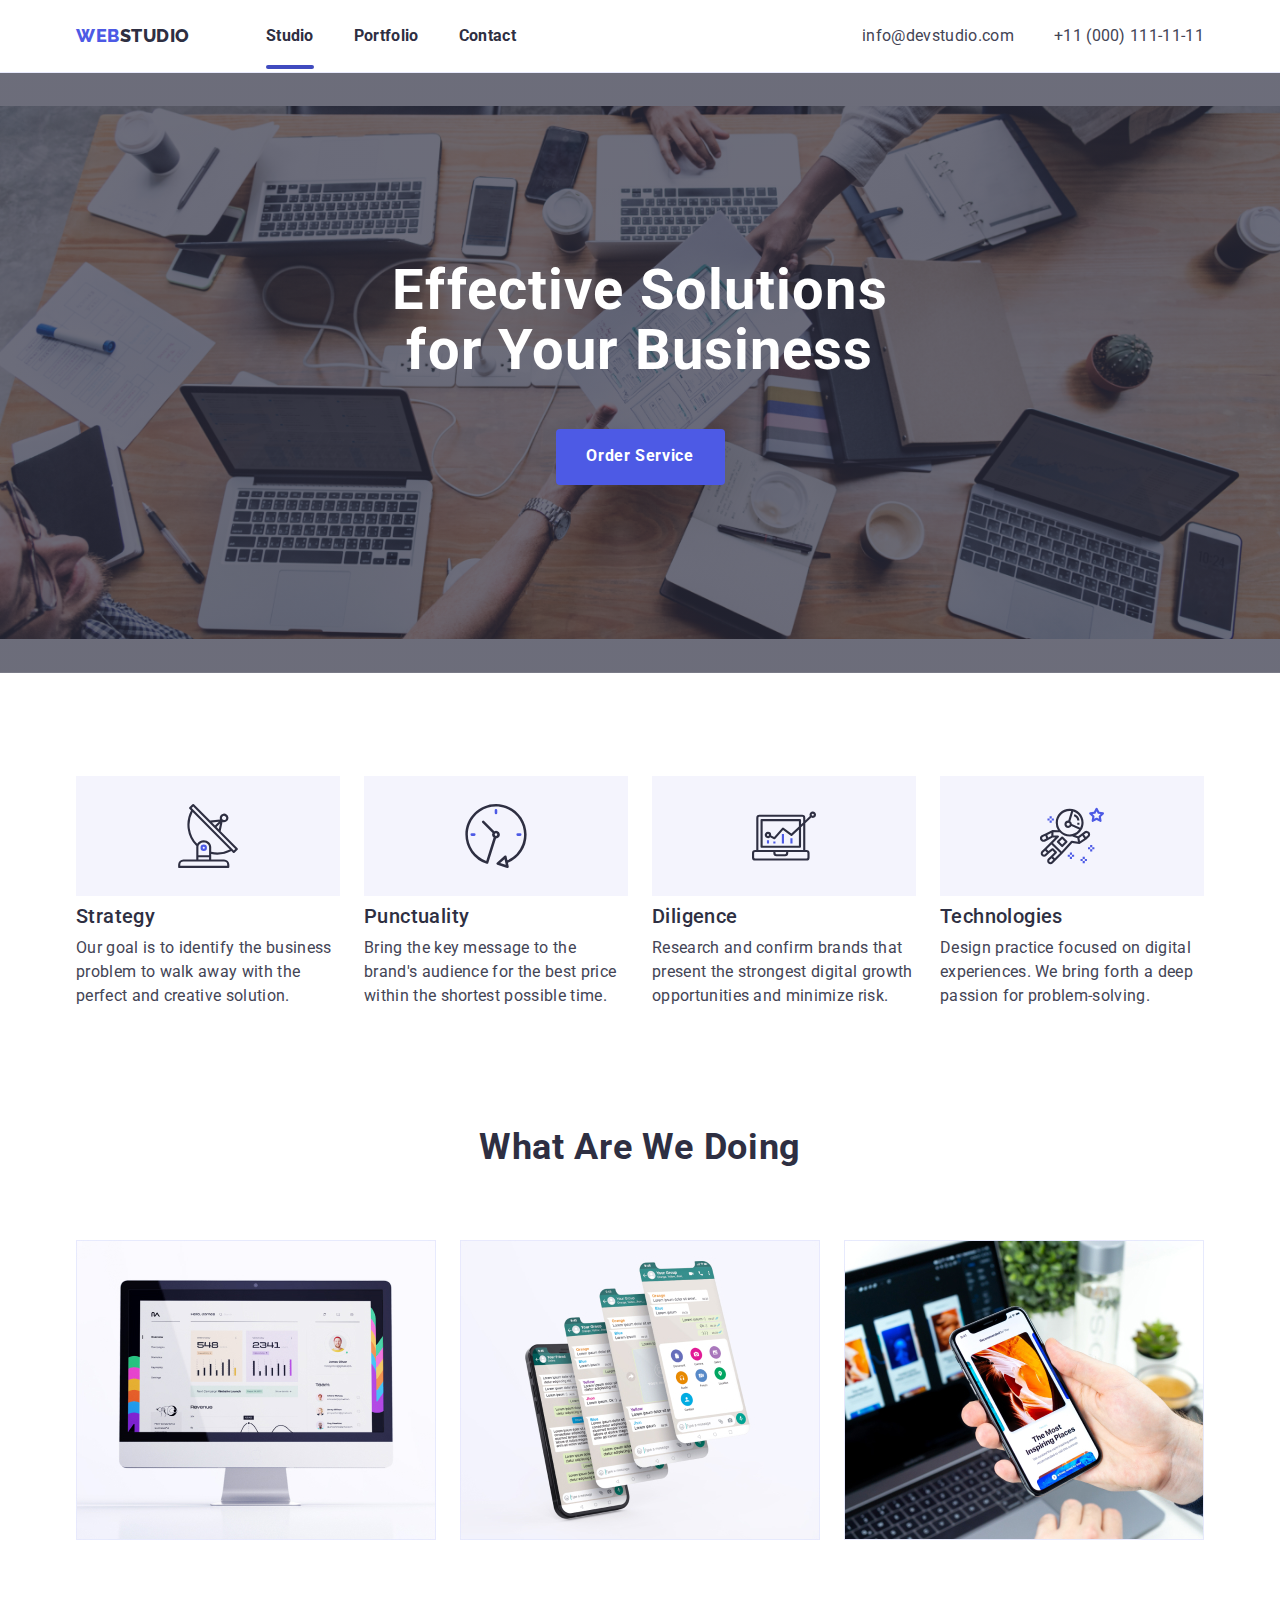
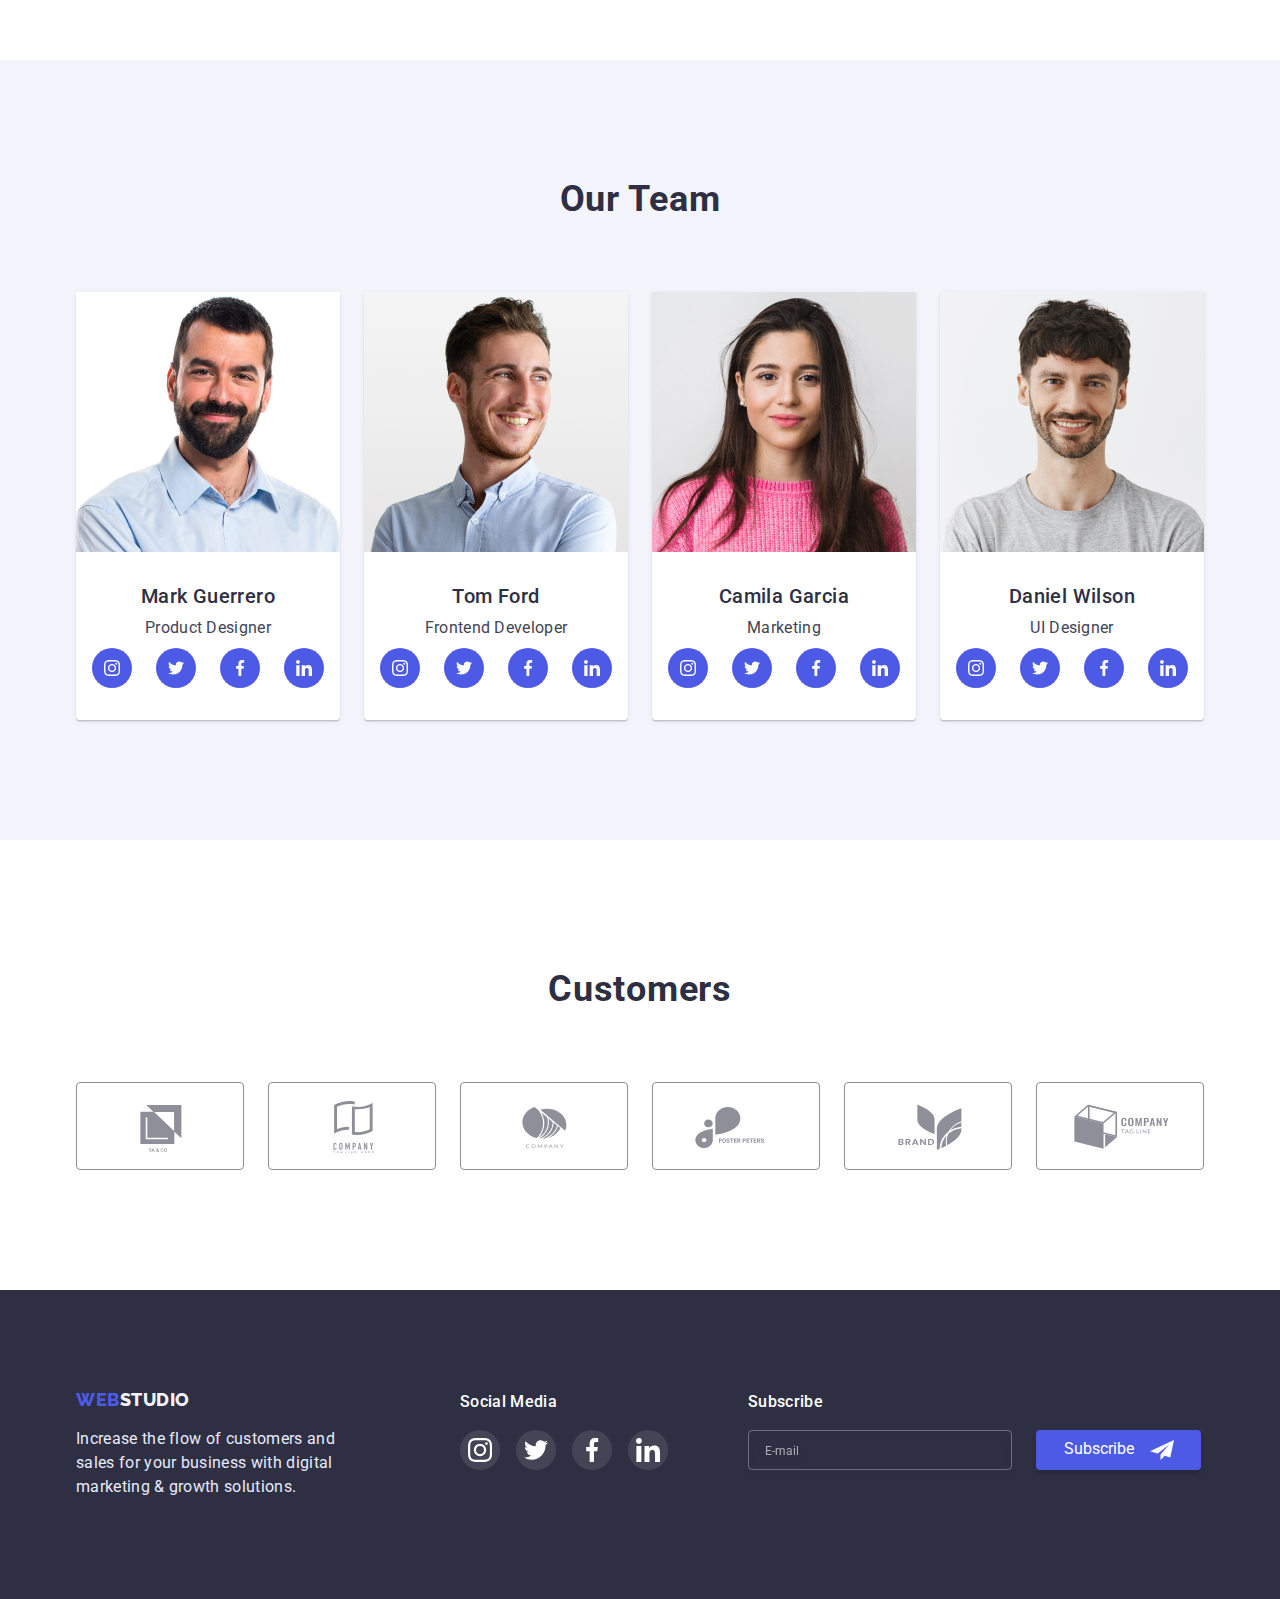
==== commit 93e79010: "updated" ====
--- a/index.html
+++ b/index.html
@@ -446,7 +446,6 @@
 						<span class="modal-form-input-desc">Comment</span>	
 						<textarea
 						name="user_message"
-	
 						class="modal-form-message"
 						placeholder="Text input"
 						></textarea>
--- a/css/styles.css
+++ b/css/styles.css
@@ -488,6 +488,7 @@
 }
 .subscribe-btn-position {
   display: flex;
+  margin-left: -24px;
 }
 .subscribe-button {
   position: relative;
@@ -655,7 +656,7 @@
   left: 50%;
   transform: translate(-50%, -50%);
 
-  background: #fcfcfc;
+  background-color: #fcfcfc;
   box-shadow: 0px 1px 1px rgba(0, 0, 0, 0.14), 0px 1px 3px rgba(0, 0, 0, 0.12),
     0px 2px 1px rgba(0, 0, 0, 0.2);
   border-radius: 4px;
@@ -701,6 +702,7 @@
   width: 100%;
   height: 40px;
   border: 1px solid rgba(33, 33, 33, 0.2);
+  background-color: transparent;
   border-radius: 4px;
   padding-left: 38px;
   outline: none;
@@ -714,14 +716,15 @@
   outline: none;
   border-color: #4d5ae5;
 }
-.modal-form-input:focus + .modal-form-input-icon {
+.modal-form-input:focus + .form-icon {
   fill: #4d5ae5;
 }
 .modal-form-message {
   font-size: 12px;
+  background-color: transparent;
   resize: none;
   width: 100%;
-  height: 100px;
+  height: 120px;
   padding-left: 16px;
   padding-top: 8px;
   padding-right: 16px;
